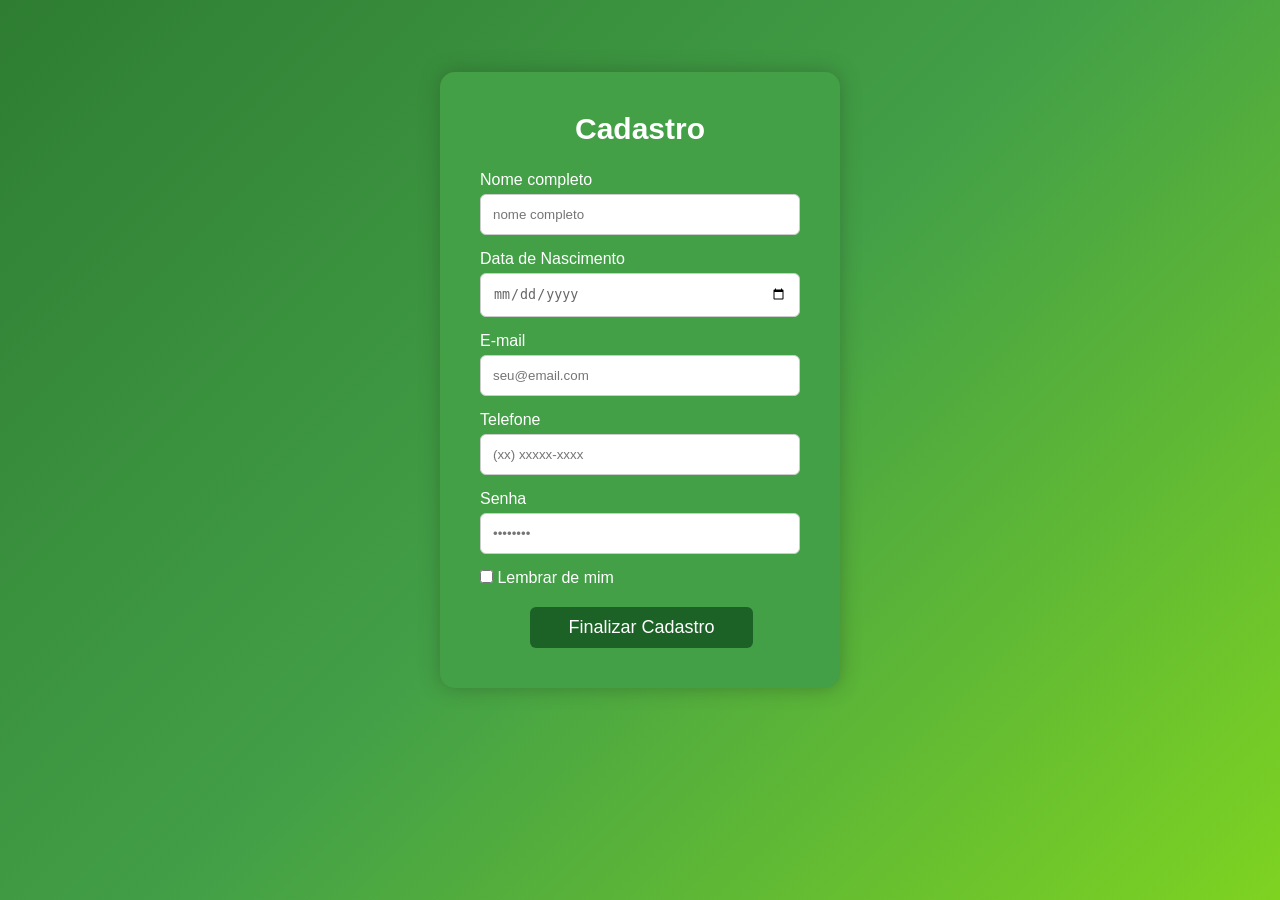
==== cadastro.html @ 9b9c4f43 "first commit" ====
<!DOCTYPE html>
<html lang="pt-BR">

<head>
    <meta charset="UTF-8">
    <meta name="viewport" content="width=device-width, initial-scale=1.0">
    <title>Cadastro</title>
    <link rel="stylesheet" href="css/style.css">
</head>

<body>

    <div class="container">

        <div class="formulario_cadastro">

            <h2>Cadastro</h2>

            <label class="label_cadastro">Nome completo</label>
            <input type="text" placeholder="nome completo">

            <label class="label_cadastro">Data de Nascimento</label>
            <input type="date" placeholder="dd/mm/aaaa">

            <label class="label_cadastro">E-mail</label>
            <input type="email" placeholder="seu@email.com">

            <label class="label_cadastro">Telefone</label>
            <input type="tel" placeholder="(xx) xxxxx-xxxx">

            <label class="label_cadastro">Senha</label>
            <input type="password" placeholder="••••••••">

            <div class="opcoes_cadastro">
                <label>
                    <input type="checkbox">
                    Lembrar de mim
                </label>

                <a href="inicio.html" class="botao_cadastro">Finalizar Cadastro</a>

            </div>

        </div>

    </div>

</body>

</html>
---- css/style.css ----
* {
    margin: 0;
    padding: 0;
    box-sizing: border-box;
    text-decoration: none;
}

/* Corpo da página */
body {
    min-height: 100vh;
    background: linear-gradient(135deg, #2E7D32 0%, #43A047 50%, #7ED321 100%);
    background-repeat: no-repeat;
    background-size: cover;
    background-position: center;
    font-family: Arial, Helvetica, sans-serif;
    display: flex;
    flex-direction: column;
}

header {
    margin-left: 20px;
    display: flex;
    justify-content: left;
    align-items: center;
}

.esfera {
    margin-left: 20px;
    display: flex;
    justify-content: left;
    align-items: center;
    width: 10px;
    height: 100px;
    background-color: #006400;
}

/* Cabeçalho */
.headerInicio {
    height: 70px;
    width: 100%;
    background: #2d4d1f;
    color: white;
    border-bottom-left-radius: 20px;
    border-bottom-right-radius: 20px;
    display: flex;
    justify-content: space-between;
    align-items: center;
    padding: 0 20px;
}

.headerInicio img {
    width: 80px;
    height: 80px;
}

/* Conteúdo principal */
main {
    flex: 1;
    padding: 20px;
}

/* Grid dos cards */
.grid-cards {
    display: grid;
    grid-template-columns: repeat(2, 1fr);
    gap: 30px;
    padding: 20px;
}

/* Cards */
.card {
    width: 250px;
    height: 200px;
    background: #ffffff;
    color: white;
    border-radius: 15px;
    display: flex;
    justify-content: center;
    align-items: center;
    cursor: pointer;
    transition: 0.3s;
}

.card img {
    width: 50px;
    height: 50px;
    margin-right: 20px;
}

.card:hover {
    transform: scale(1.03);
}

.card-link {
    display: flex;
    align-items: center;
    /* alinha verticalmente */
    gap: 15px;
    /* espaço entre ícone e texto */
    text-decoration: none;
    color: rgb(0, 0, 0);
    font-size: 25px;
}

/* Rodapé Emergência */
footer {
    width: 90%;
    height: 60px;
    margin: 20px auto;
    background-color: rgb(255, 255, 255);
    color: rgb(0, 0, 0);
    border-radius: 30px;
    display: flex;
    justify-content: space-between;
    align-items: center;
    padding: 0 20px;
    font-size: 28px;
    margin-top: 150px;
}

footer img {
    width: 40px;
    height: 40px;
}

/* Container */
.container {
    display: flex;
    width: 100%;
    min-height: calc(100vh - 140px);
    justify-content: center;
    align-items: center;
}


/* Container */
.container {
    display: flex;
    width: 100%;
    min-height: calc(100vh - 140px);
    justify-content: center;
    align-items: center;
}

/* Formulário */
.formulario {
    width: 600px;
    background-color: #43A047;
    padding: 40px;
    border-radius: 15px;
    box-shadow: 0 0 20px rgba(44, 85, 38, 0.493);
    display: flex;
    flex-direction: column;
    gap: 20px;
    align-items: center;
    justify-content: center;
}

.formulario h2 {
    color: #ffffff;
    margin-bottom: 10px;
}

.formulario p {
    color: #ffffff;
    margin-bottom: 25px;
}

.formulario label {
    width: 100%;
    text-align: left;
    margin-bottom: 5px;
    color: #ffffff;
}

.formulario label a {
    color: #ffffff;
}

.formulario input[type="email"],
.formulario input[type="password"] {
    width: 100%;
    padding: 12px;
    border: 1px solid #ccc;
    border-radius: 6px;
}

/* Opções */
.opcoes {
    width: 100%;
    display: flex;
    justify-content: space-between;
    align-items: center;
    margin: 15px 0 25px;
    font-size: 14px;
}

.opcoes a {
    text-decoration: none;
    color: #fff;
}

.opcoes a:hover {
    text-decoration: underline;
}

/* Botões */
button {
    width: 80%;
    padding: 10px;
    border: none;
    border-radius: 6px;
    background-color: #fff;
    color: #ffffff;
    font-size: 18px;
    cursor: pointer;
    transition: 0.3s;
}

button:hover {
    background-color: #074e10;
    color: #fff;
    cursor: pointer;
    transition: 0.3s;
    transform: scale(1.05);
}

.entrar {
    display: flex;
    justify-content: center;
    align-items: center;
    width: 80px;
    padding: 4px;
    border: none;
    border-radius: 6px;
    background-color: #1c6126;
    color: white;
    font-size: 18px;
    cursor: pointer;
    margin-left: 85px;
}

.entrar:hover {
    background-color: #074e10;
}

.entrar a {
    display: flex;
    justify-content: center;
    align-items: center;
    width: 80px;
    padding: 4px;
    border: none;
    border-radius: 6px;
    background-color: #1c6126;
    color: white;
    font-size: 18px;
    cursor: pointer;
}

/* CADASTRO */
.container {
    display: flex;
    width: 100%;
    height: 100%;
}

.formulario_cadastro {
    width: 400px;
    display: flex;
    flex-direction: column;
    background-color: #43A047;
    padding: 40px;
    border-radius: 15px;
    box-shadow: 0 0 20px rgba(44, 85, 38, 0.493);
}

.logo_login_cadastro {
    width: 250px;
    height: 100%;
    display: flex;
    margin-bottom: 30px;
}

.formulario_cadastro h2 {
    margin-bottom: 10px;
    color: #ffffff;
    font-size: 30px;
    align-self: center;
}

.formulario_cadastro p {
    color: #666;
    margin-bottom: 25px;
}

.formulario_cadastro label {
    display: block;
    margin-bottom: 5px;
    margin-top: 15px;
    color: #ffffff;
}

.formulario_cadastro input[type="email"],
.formulario_cadastro input[type="password"],
.formulario_cadastro input[type="text"],
.formulario_cadastro input[type="date"],
.formulario_cadastro input[type="tel"] {
    width: 100%;
    padding: 12px;
    border: 1px solid #ccc;
    border-radius: 6px;
    color: #666;
}

.botao_cadastro {
    width: 223px;
    padding: 10px;
    border: none;
    border-radius: 6px;
    background-color: #1c6126;
    color: white;
    font-size: 18px;
    cursor: pointer;
    display: flex;
    justify-content: center;
    margin-left: 50px;
    margin-top: 20px;
}

.botao_cadastro:hover {
    background-color: #074e10;
}

/* INICIO */

/* Grid de cards */
.grid-cards {
    display: grid;
    grid-template-columns: repeat(2, 1fr);
    gap: 20px;
    padding: 20px;
    justify-items: center;
}

.card {
    width: 250px;
    height: 200px;
    background: #000;
    color: white;
    border-radius: 15px;
    display: flex;
    justify-content: center;
    align-items: center;
    cursor: pointer;
    transition: 0.3s;
}

.card:hover {
    background: #222;
    transform: scale(1.03);
}

/* Botão de emergência */
.emergencia {
    width: 100%;
    margin-top: 20px;
    padding: 15px;
    background: #000;
    color: white;
    border: none;
    border-radius: 15px;
    font-size: 18px;
    cursor: pointer;
    transition: 0.3s;
}

.emergencia:hover {
    background: #c62828;
}
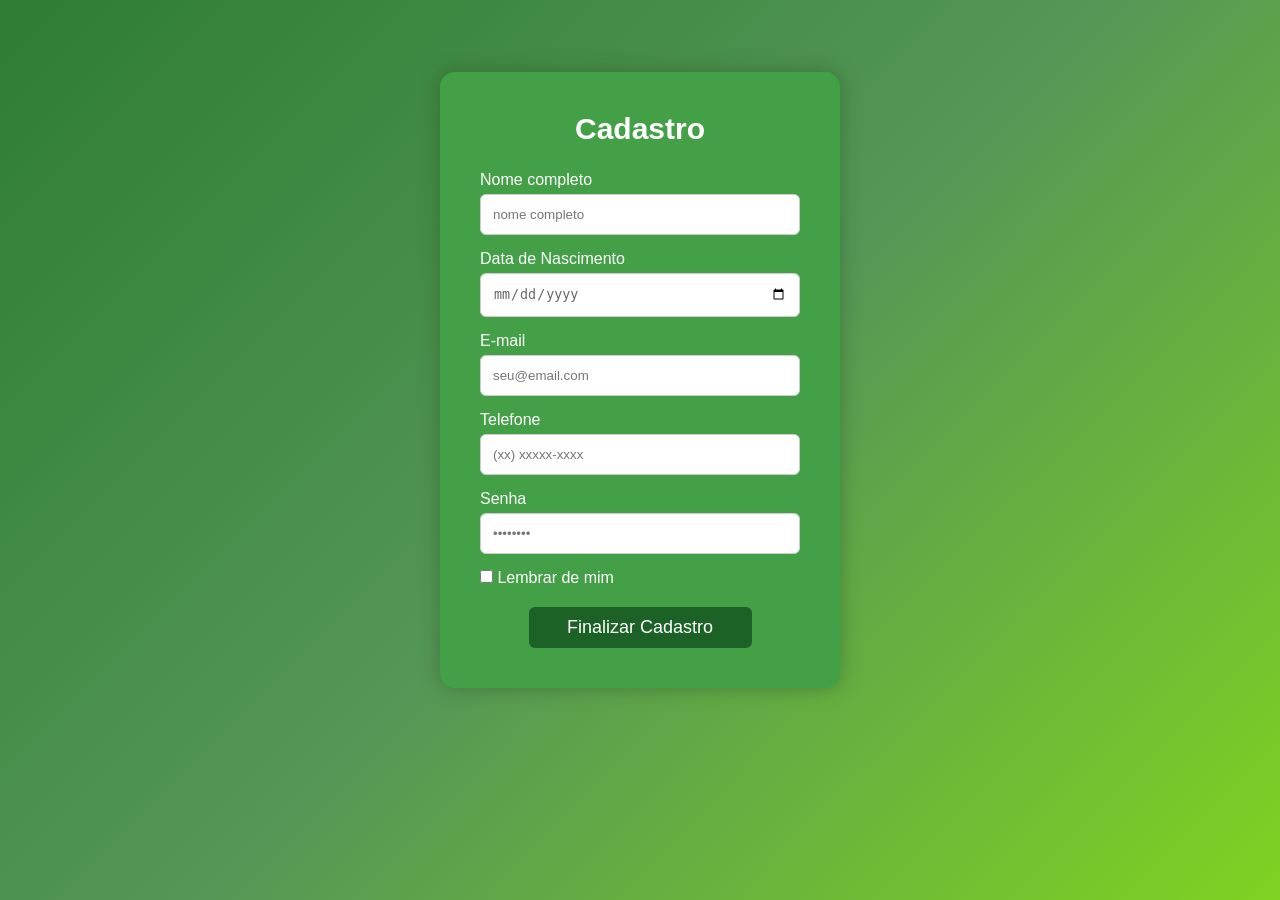
==== commit 25810bb3: "Fazendo" ====
--- a/cadastro.html
+++ b/cadastro.html
@@ -4,7 +4,8 @@
 <head>
     <meta charset="UTF-8">
     <meta name="viewport" content="width=device-width, initial-scale=1.0">
-    <title>Cadastro</title>
+    <title>Página de Cadastro</title>
+    <link rel="icon" type="image/png" sizes="32x32" href="img/logo.png">
     <link rel="stylesheet" href="css/style.css">
 </head>
 
--- a/css/style.css
+++ b/css/style.css
@@ -3,82 +3,109 @@
     padding: 0;
     box-sizing: border-box;
     text-decoration: none;
-}
-
-/* Corpo da página */
+    color: inherit;
+}
+
 body {
     min-height: 100vh;
-    background: linear-gradient(135deg, #2E7D32 0%, #43A047 50%, #7ED321 100%);
+    display: flex;
+    flex-direction: column;
+    font-family: Arial, Helvetica, sans-serif;
+    background: linear-gradient(135deg, #2E7D32 0%, #549657 50%, #7ED321 100%);
     background-repeat: no-repeat;
     background-size: cover;
     background-position: center;
-    font-family: Arial, Helvetica, sans-serif;
-    display: flex;
-    flex-direction: column;
-}
+}
+
+/* HEADER */
 
 header {
-    margin-left: 20px;
-    display: flex;
-    justify-content: left;
-    align-items: center;
-}
-
-.esfera {
-    margin-left: 20px;
-    display: flex;
-    justify-content: left;
-    align-items: center;
-    width: 10px;
-    height: 100px;
-    background-color: #006400;
-}
-
-/* Cabeçalho */
+    display: flex;
+    justify-content: space-between;
+    align-items: center;
+}
+
+header img {
+    width: 70px;
+    height: 70px;
+}
+
 .headerInicio {
-    height: 70px;
-    width: 100%;
-    background: #2d4d1f;
-    color: white;
-    border-bottom-left-radius: 20px;
-    border-bottom-right-radius: 20px;
-    display: flex;
-    justify-content: space-between;
-    align-items: center;
-    padding: 0 20px;
-}
-
-.headerInicio img {
-    width: 80px;
-    height: 80px;
-}
-
-/* Conteúdo principal */
+    width: 100%;
+    height: 90px;
+    display: flex;
+    align-items: center;
+    padding-left: 20px;
+    background: #245000;
+    color: white;
+    border-bottom-left-radius: 25px;
+    border-bottom-right-radius: 25px;
+}
+
+.headerInicio h2 {
+    font-size: 45px;
+}
+
+.headerPags {
+    width: 100%;
+    height: 90px;
+    display: flex;
+    align-items: flex-start;
+    padding-left: 20px;
+}
+
+.headerPags img {
+    margin-right: 10px;
+    width: 50px;
+    height: 50px;
+}
+
+/* ESFERA */
+
+.esfera img {
+    width: 75px;
+    height: 67px;
+    margin: 10px;
+    border-radius: 50%;
+}
+
+.esfera h2 {
+    color: white;
+}
+
 main {
     flex: 1;
     padding: 20px;
 }
 
-/* Grid dos cards */
+/* CARDS */
+
 .grid-cards {
     display: grid;
     grid-template-columns: repeat(2, 1fr);
     gap: 30px;
     padding: 20px;
-}
-
-/* Cards */
+    margin-left: 300px;
+}
+
 .card {
-    width: 250px;
-    height: 200px;
-    background: #ffffff;
-    color: white;
-    border-radius: 15px;
-    display: flex;
-    justify-content: center;
-    align-items: center;
-    cursor: pointer;
-    transition: 0.3s;
+    width: 400px;
+    height: 160px;
+    display: flex;
+    align-items: flex-start;
+    justify-content: flex-start;
+    padding: 20px;
+    border-radius: 30px;
+    background: white;
+    color: black;
+    font-size: 28px;
+    cursor: pointer;
+    transition: .3s;
+    box-shadow: 0 0 15px rgba(44, 85, 38, 0.493);
+}
+
+.card:hover {
+    transform: scale(1.03);
 }
 
 .card img {
@@ -87,94 +114,57 @@
     margin-right: 20px;
 }
 
-.card:hover {
-    transform: scale(1.03);
-}
-
 .card-link {
     display: flex;
     align-items: center;
-    /* alinha verticalmente */
     gap: 15px;
-    /* espaço entre ícone e texto */
-    text-decoration: none;
-    color: rgb(0, 0, 0);
-    font-size: 25px;
-}
-
-/* Rodapé Emergência */
-footer {
-    width: 90%;
-    height: 60px;
-    margin: 20px auto;
-    background-color: rgb(255, 255, 255);
-    color: rgb(0, 0, 0);
-    border-radius: 30px;
-    display: flex;
-    justify-content: space-between;
-    align-items: center;
-    padding: 0 20px;
-    font-size: 28px;
-    margin-top: 150px;
-}
-
-footer img {
-    width: 40px;
-    height: 40px;
-}
-
-/* Container */
+    color: black;
+}
+
+.rodape {
+    width: 300px;
+    background: white;
+    color: black;
+}
+
+/* CONTAINER */
+
 .container {
-    display: flex;
     width: 100%;
     min-height: calc(100vh - 140px);
+    display: flex;
     justify-content: center;
     align-items: center;
 }
 
-
-/* Container */
-.container {
-    display: flex;
-    width: 100%;
-    min-height: calc(100vh - 140px);
-    justify-content: center;
-    align-items: center;
-}
-
-/* Formulário */
+/* LOGIN */
+
 .formulario {
     width: 600px;
-    background-color: #43A047;
+    display: flex;
+    flex-direction: column;
+    align-items: center;
+    gap: 20px;
     padding: 40px;
     border-radius: 15px;
+    background: #43A047;
     box-shadow: 0 0 20px rgba(44, 85, 38, 0.493);
-    display: flex;
-    flex-direction: column;
-    gap: 20px;
-    align-items: center;
-    justify-content: center;
-}
-
-.formulario h2 {
-    color: #ffffff;
-    margin-bottom: 10px;
-}
-
+}
+
+.formulario h2,
 .formulario p {
-    color: #ffffff;
+    color: white;
+}
+
+.formulario p {
     margin-bottom: 25px;
 }
 
 .formulario label {
     width: 100%;
+    margin-bottom: 5px;
     text-align: left;
-    margin-bottom: 5px;
-    color: #ffffff;
-}
-
-.formulario label a {
-    color: #ffffff;
+    color: white;
 }
 
 .formulario input[type="email"],
@@ -185,7 +175,8 @@
     border-radius: 6px;
 }
 
-/* Opções */
+/* OPÇÕES */
+
 .opcoes {
     width: 100%;
     display: flex;
@@ -196,114 +187,150 @@
 }
 
 .opcoes a {
-    text-decoration: none;
-    color: #fff;
+    color: white;
 }
 
 .opcoes a:hover {
     text-decoration: underline;
 }
 
-/* Botões */
+/* CADASTRO LOGIN */
+
+.cadastro {
+    display: flex;
+    flex-direction: column;
+    align-items: center;
+    gap: 12px;
+    width: 100%;
+}
+
+.cadastro label {
+    width: auto;
+    display: flex;
+    align-items: center;
+    justify-content: center;
+    gap: 5px;
+}
+
+.cadastro a {
+    color: white;
+}
+
+.cadastro a:hover {
+    text-decoration: underline;
+}
+
+/* BOTÕES */
+
 button {
     width: 80%;
     padding: 10px;
     border: none;
     border-radius: 6px;
-    background-color: #fff;
-    color: #ffffff;
+    background: white;
+    color: black;
     font-size: 18px;
     cursor: pointer;
-    transition: 0.3s;
+    transition: .3s;
 }
 
 button:hover {
-    background-color: #074e10;
-    color: #fff;
-    cursor: pointer;
-    transition: 0.3s;
-    transform: scale(1.05);
+    color: black;
 }
 
 .entrar {
     display: flex;
-    justify-content: center;
+    flex-direction: column;
     align-items: center;
     width: 80px;
     padding: 4px;
     border: none;
     border-radius: 6px;
-    background-color: #1c6126;
+    background: #1c6126;
     color: white;
     font-size: 18px;
     cursor: pointer;
-    margin-left: 85px;
-}
-
-.entrar:hover {
-    background-color: #074e10;
-}
-
-.entrar a {
+}
+
+.botao_cadastro {
+    width: 223px;
+    margin: 20px auto 0;
+    padding: 10px;
+    border: none;
+    border-radius: 6px;
+    background: #1c6126;
+    color: white;
+    font-size: 18px;
+    cursor: pointer;
     display: flex;
     justify-content: center;
-    align-items: center;
-    width: 80px;
-    padding: 4px;
+}
+
+.botao_cadastro:hover {
+    background: #074e10;
+}
+
+.botao-emergencia {
+    width: 100%;
+    height: 100%;
+    display: flex;
+    justify-content: space-between;
+    align-items: center;
+    padding: 0 20px;
     border: none;
-    border-radius: 6px;
-    background-color: #1c6126;
-    color: white;
-    font-size: 18px;
-    cursor: pointer;
-}
-
-/* CADASTRO */
-.container {
-    display: flex;
-    width: 100%;
-    height: 100%;
-}
+    border-radius: 30px;
+    background: white;
+    color: black;
+    font-size: 28px;
+    cursor: pointer;
+    transition: .3s;
+    box-shadow: 0 0 15px rgba(44, 85, 38, 0.493);
+}
+
+.botao-emergencia:hover {
+    color: rgb(0, 100, 22);
+}
+
+/* FORMULÁRIO CADASTRO */
 
 .formulario_cadastro {
     width: 400px;
     display: flex;
     flex-direction: column;
-    background-color: #43A047;
     padding: 40px;
     border-radius: 15px;
+    background: #43A047;
     box-shadow: 0 0 20px rgba(44, 85, 38, 0.493);
 }
 
 .logo_login_cadastro {
     width: 250px;
     height: 100%;
-    display: flex;
     margin-bottom: 30px;
 }
 
 .formulario_cadastro h2 {
+    align-self: center;
     margin-bottom: 10px;
-    color: #ffffff;
+    color: white;
     font-size: 30px;
-    align-self: center;
 }
 
 .formulario_cadastro p {
+    margin-bottom: 25px;
     color: #666;
-    margin-bottom: 25px;
 }
 
 .formulario_cadastro label {
     display: block;
+    margin-top: 15px;
     margin-bottom: 5px;
-    margin-top: 15px;
-    color: #ffffff;
-}
-
+    color: white;
+}
+
+.formulario_cadastro input[type="text"],
 .formulario_cadastro input[type="email"],
 .formulario_cadastro input[type="password"],
-.formulario_cadastro input[type="text"],
 .formulario_cadastro input[type="date"],
 .formulario_cadastro input[type="tel"] {
     width: 100%;
@@ -313,68 +340,36 @@
     color: #666;
 }
 
-.botao_cadastro {
-    width: 223px;
-    padding: 10px;
-    border: none;
-    border-radius: 6px;
-    background-color: #1c6126;
-    color: white;
-    font-size: 18px;
-    cursor: pointer;
-    display: flex;
-    justify-content: center;
-    margin-left: 50px;
-    margin-top: 20px;
-}
-
-.botao_cadastro:hover {
-    background-color: #074e10;
-}
-
-/* INICIO */
-
-/* Grid de cards */
-.grid-cards {
-    display: grid;
-    grid-template-columns: repeat(2, 1fr);
-    gap: 20px;
-    padding: 20px;
-    justify-items: center;
-}
-
-.card {
-    width: 250px;
-    height: 200px;
-    background: #000;
-    color: white;
-    border-radius: 15px;
-    display: flex;
-    justify-content: center;
-    align-items: center;
-    cursor: pointer;
-    transition: 0.3s;
-}
-
-.card:hover {
-    background: #222;
+/* TÍTULOS */
+
+h1 {
+    margin-top: 100px;
+    margin-left: 200px;
+    color: white;
+}
+
+/* FOOTER */
+
+footer {
+    width: 500px;
+    height: 100px;
+    margin: 150px auto 20px;
+    display: flex;
+    justify-content: space-between;
+    align-items: center;
+    padding: 0 20px;
+    border-radius: 30px;
+    background: white;
+    color: black;
+    font-size: 28px;
+    transition: .3s;
+}
+
+footer img {
+    width: 40px;
+    height: 40px;
+}
+
+footer:hover {
     transform: scale(1.03);
-}
-
-/* Botão de emergência */
-.emergencia {
-    width: 100%;
-    margin-top: 20px;
-    padding: 15px;
-    background: #000;
-    color: white;
-    border: none;
-    border-radius: 15px;
-    font-size: 18px;
-    cursor: pointer;
-    transition: 0.3s;
-}
-
-.emergencia:hover {
-    background: #c62828;
 }
